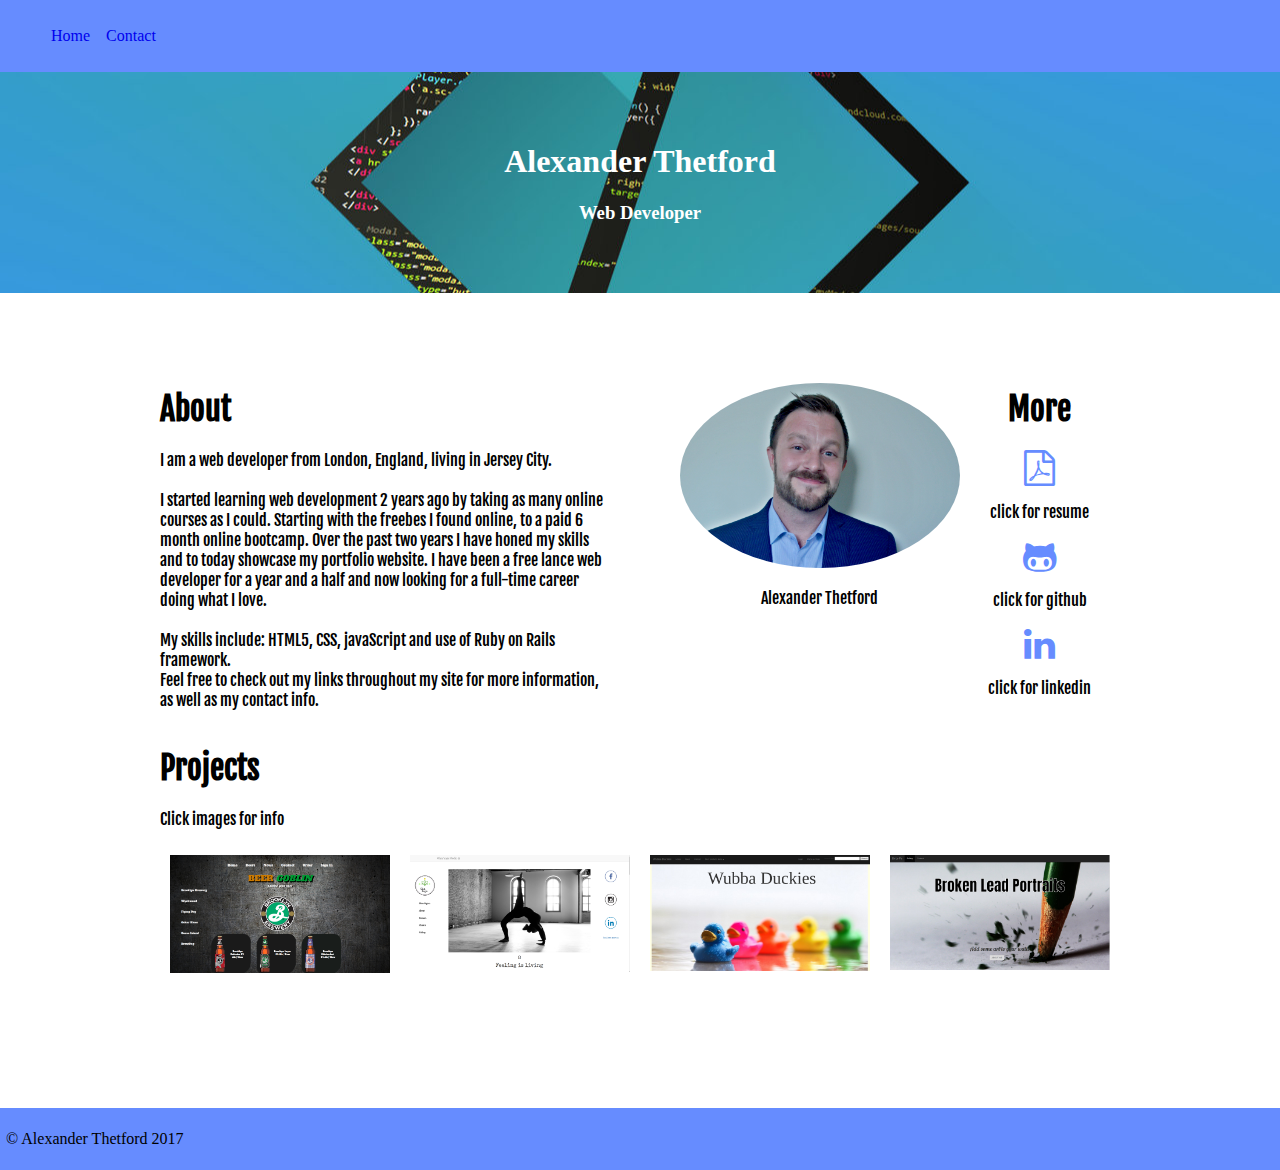
==== Portfolio/index.html @ 4588f053 "first commit" ====
<!DOCTYPE html>
<html lang="en">
	<header>
		<meta charset="utf-8">
		<meta http-equiv="X-UA-compatible" content="IE=edge">
		<meta name="viewport" content="width=device-width, initial-scale=1">
		<title>Alexander Thetford</title>
		<link rel="stylesheet" href="https://cdnjs.cloudflare.com/ajax/libs/font-awesome/4.7.0/css/font-awesome.min.css">
		<link href="https://fonts.googleapis.com/css?family=Fjalla+One" rel="stylesheet">
		<link rel="stylesheet" type="text/css" href="css/styles.css">
	</header>
	<body>

		<nav>
			<ul>
				<li><a href="index.html">Home</a></li>
				<li><a href="contact.html">Contact</a></li>
			</ul>
		</nav>

		<div class="row">
			<div class="col-12" id="header">
				<h1>Alexander Thetford</h1>
				<h3>Web Developer</h3>
			</div>
		</div>

		<div class="page-body">
			<div class="row" id="about-body">
				<div class="col-6" id="about-head">
					<h1>About</h1>
					<p>I am a web developer from London, England, living in Jersey City. <br> 
					<br>
						I started learning web development 2 years ago by taking as many online courses as I could. Starting with the freebes I found online, to a paid 6 month online bootcamp. Over the past two years I have honed my skills and to today showcase my portfolio website. I have been a free lance web developer for a year and a half and now looking for a full-time career doing what I love. <br>
						<br>
						My skills include: HTML5, CSS, javaScript and use of Ruby on Rails framework. <br>
						Feel free to check out my links throughout my site for more information, as well as my contact info.</p>
				</div>
				<div class="col-4" id="about-image">
					<img src="css/images/headshot3.jpg">
					<p>Alexander Thetford</p>
				</div>
				<div class="col-2" id="more-links">
					<h1>More</h1>
					<a href="#"><i class="fa fa-file-pdf-o"></i></a>
					<p>click for resume</p>
					<a href="https://github.com/brokenleadportraits"><i class="fa fa-github-alt"></i></a>
					<p>click for github</p>
					<a href="https://www.linkedin.com/in/alex-thetford"><i class="fa fa-linkedin"></i></a>
					<p>click for linkedin</p>
				</div>
			</div>

			<div class="row" id="project-body">
				<div class="projects-header">
					<h1>Projects</h1>
					<p>Click images for info</p>
				</div>
				<div class="col-3" id="project-images">
					<a href="beergoblin.html"><img src="css/images/beerScreenShot.png"></a>
					<h2 class="show-text">Beer Goblin</h2>
				</div>
				<div class="col-3" id="project-images">
					<a href="yoga.html"><img src="css/images/ohmScreenShot.png"></a>
					<h2 class="show-text">Ohm Yoga Studio</h2>
				</div>
				<div class="col-3" id="project-images">
					<a href="wubba.html"><img src="css/images/wubba2.png"></a>
					<h2 class="show-text">Wubba Duckies</h2>
				</div>
				<div class="col-3" id="project-images">
					<a href="https://brokenleadportraits.herokuapp.com"><img src="css/images/blp.png"></a>
					<h2 class="show-text">Broken Lead Portraits</h2>
				</div>
			</div>
		</div>

		<footer>
			<p>&copy; Alexander Thetford 2017</p>
		</footer>

		<script type="text/javascript" href="js/script.js"></script>
	</body>
</html>
---- Portfolio/css/styles.css ----
body {
	width: 100%;
	margin: 0;
	padding: 0;
}


* {
  box-sizing: border-box;
  -moz-box-sizing: border-box;
  -ms-box-sizing: border-box;
  box-sizing: border-box;
}

.row::after {
    content: "";
    clear: both;
    display: table;
}



/* For mobile phones: */
[class*="col-"] {
	float: left;
  width: 100%;
}
@media only screen and (min-width: 600px) {
    /* For tablets: */
    .col-m-1 {width: 8.33%;}
    .col-m-2 {width: 16.66%;}
    .col-m-3 {width: 25%;}
    .col-m-4 {width: 33.33%;}
    .col-m-5 {width: 41.66%;}
    .col-m-6 {width: 50%;}
    .col-m-7 {width: 58.33%;}
    .col-m-8 {width: 66.66%;}
    .col-m-9 {width: 75%;}
    .col-m-10 {width: 83.33%;}
    .col-m-11 {width: 91.66%;}
    .col-m-12 {width: 100%;}
}
@media only screen and (min-width: 1130px) {
    /* For desktop: */
    .col-1 {width: 8.33%;}
    .col-2 {width: 16.66%;}
    .col-3 {width: 25%;}
    .col-4 {width: 33.33%;}
    .col-5 {width: 41.66%;}
    .col-6 {width: 50%;}
    .col-7 {width: 58.33%;}
    .col-8 {width: 66.66%;}
    .col-9 {width: 75%;}
    .col-10 {width: 83.33%;}
    .col-11 {width: 91.66%;}
    .col-12 {width: 100%;}
}


nav {
	background-color: #668cff;
	padding: 5px;
}

nav a {
	text-decoration: none;
}

nav li {
	list-style: none;
	display: inline-block;
	margin: 2px;
	padding: 4px;

}


.page-body {
	font-family: 'Fjalla One', sans-serif;
	margin: 75px 160px;
}
@media only screen and (max-width: 667px) {
	.page-body {
		margin: 30px;
	}
}

.site-buttons {
	padding: 10px;
	margin: 20px 0px;
}

footer {
	display: block;
	background-color: #668cff;
	padding: 6px;
}


/*****************INDEX PAGE STYLES*****************/

	/****TOP HEADER STYLES****/

#header{
	background-image: url("images/index-background.jpg");
	background-repeat: no-repeat;
	background-position: center;
	height: auto;
	padding: 50px;
}

#header h1 {
	text-align: center;
	color: white;
}
#header h3 {
	text-align: center;
	color: white;
}


/****ABOUT SECTION STYLES****/

#about-body {
}

#about-head {
	padding-right: 30px;
}
@media only screen and (width: 375px) {
	#about-head {
		padding: 0px;
	}
}

#about-image {
	padding-left: 40px;
	text-align: center;
}
@media only screen and (width: 375px) {
	#about-image {
		padding: 0px;
	}
}

#about-image img {
	margin-top: 15px;
	width: 100%;
	height: auto;
	border-radius: 50%;
}

#more-links  {
	text-align: center;
}

.fa {
	font-size:36px;
	color: #668cff;
}
.fa:hover {
	color: black;
}


/****PROJECT SECTION STYLES****/

#project-body {
}

#project-images img{
	padding: 10px;
	width: 100%;
  height: auto;
}

#project-images img:hover {
	opacity: .5;
	transition: .3s ease-in-out;
	-webkit-transition: .3s ease-in-out;
}

#project-images:hover .show-text {
	visibility: visible;
}

.show-text {
	visibility: hidden;
	text-align: center;
	margin: 8px;
}
@media only screen and (max-width: 667px) {
	.show-text {
		visibility: visible;
	}
}




/****************ALL PROJECT PAGE STYLES****************/





#logo-image img  {
	margin: 0 auto;
}


#main-page-img img {
	width: 100%;
	height: auto;
	border-style: solid;
	border-color: black;
	border-width: 20px;
}


#main-side-info p {
	margin: 30px;
}
@media only screen and (max-width: 667px){
	#main-side-info p {
		margin: 20px 0px;
	}
}


#beergoblin-header {
	background-image: url("images/beerlogo10.jpg");
	background-repeat: no-repeat;
	background-position: center;
	background-size: cover;
	width: 100%;
	height: auto;
	padding: 50px;
}
#beergoblin-header h1 {
	text-align: center;
	color: black;
} 


#yoga-header {
	background-image: url("images/gallery2.jpg");
	background-repeat: no-repeat;
	background-position: center;
	background-size: cover;
	width: 100%;
	height: auto;
	padding: 50px;
}
#yoga-header h1 {
	text-align: center;
	color: black;
}


#wubbaduckies-header {
	background-image: url("images/rubber3.jpg");
	background-repeat: no-repeat;
	background-position: center;
	background-size: cover;
	width: 100%;
	height: auto;
	padding: 50px;
}
#wubbaduckies-header h1 {
	text-align: center;
	color: black;
}


#contact-header {
	background-image: url("images/portfolio-image.jpg");
	background-repeat: no-repeat;
	background-position: center;
	background-size: cover;
	width: 100%;
	height: auto;
	padding: 50px;
}
#contact-header h1 {
	text-align: center;
	color: black;
}
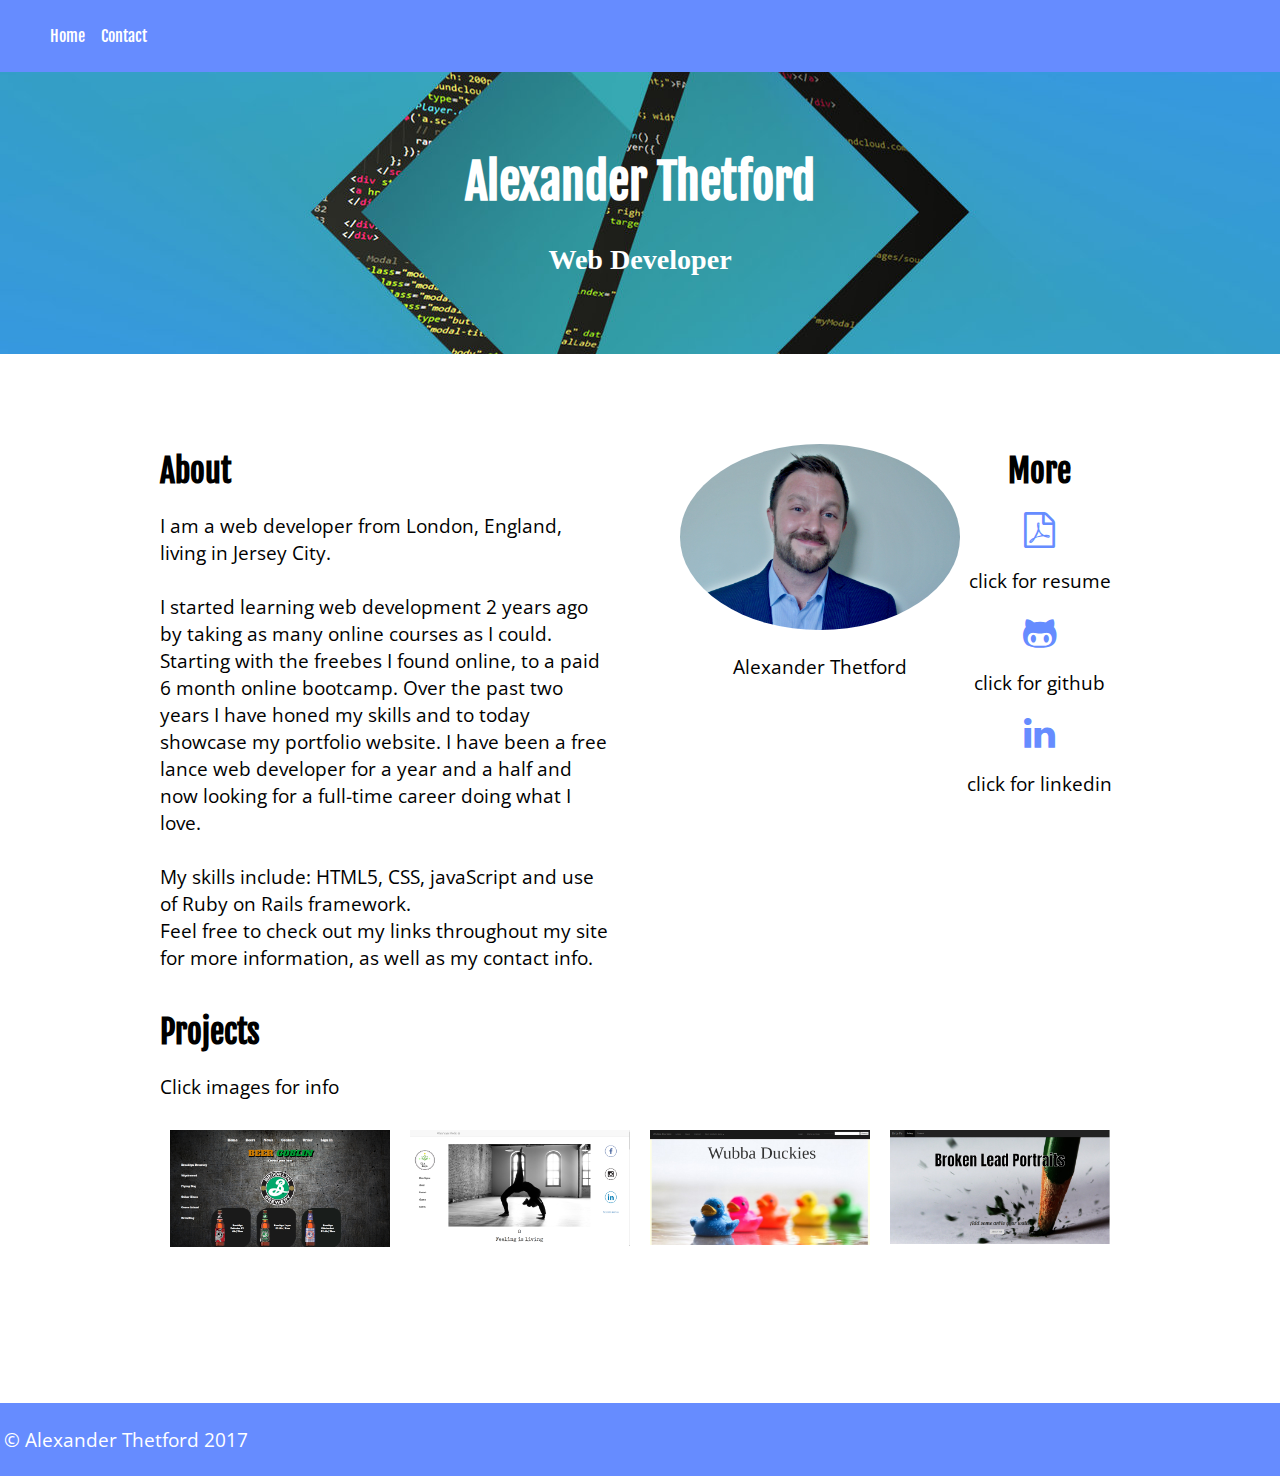
==== commit 8754f78d: "styled pages and tided up code" ====
--- a/Portfolio/index.html
+++ b/Portfolio/index.html
@@ -6,7 +6,7 @@
 		<meta name="viewport" content="width=device-width, initial-scale=1">
 		<title>Alexander Thetford</title>
 		<link rel="stylesheet" href="https://cdnjs.cloudflare.com/ajax/libs/font-awesome/4.7.0/css/font-awesome.min.css">
-		<link href="https://fonts.googleapis.com/css?family=Fjalla+One" rel="stylesheet">
+		<link href="https://fonts.googleapis.com/css?family=Bungee|Fjalla+One|Open+Sans+Condensed:300" rel="stylesheet">
 		<link rel="stylesheet" type="text/css" href="css/styles.css">
 	</header>
 	<body>
@@ -15,6 +15,7 @@
 			<ul>
 				<li><a href="index.html">Home</a></li>
 				<li><a href="contact.html">Contact</a></li>
+				<li class="nav-name"><a href="#project-body">| Projects</a></li>
 			</ul>
 		</nav>
 
@@ -69,7 +70,7 @@
 					<h2 class="show-text">Wubba Duckies</h2>
 				</div>
 				<div class="col-3" id="project-images">
-					<a href="https://brokenleadportraits.herokuapp.com"><img src="css/images/blp.png"></a>
+					<a href="blp.html"><img src="css/images/blp.png"></a>
 					<h2 class="show-text">Broken Lead Portraits</h2>
 				</div>
 			</div>
@@ -79,6 +80,5 @@
 			<p>&copy; Alexander Thetford 2017</p>
 		</footer>
 
-		<script type="text/javascript" href="js/script.js"></script>
 	</body>
 </html>--- a/Portfolio/css/styles.css
+++ b/Portfolio/css/styles.css
@@ -2,6 +2,15 @@
 	width: 100%;
 	margin: 0;
 	padding: 0;
+}
+
+p {
+	font-family: 'Open Sans Condensed', sans-serif;
+	font-size: 1.2em;
+}
+
+h1 {
+	font-family: 'Fjalla One', sans-serif;
 }
 
 
@@ -56,14 +65,19 @@
     .col-12 {width: 100%;}
 }
 
-
+/******************NAV STYLES****************/
 nav {
+	position: fixed;
+	width: 100%;
+	top: 0px;
 	background-color: #668cff;
-	padding: 5px;
+	padding: 4px;
 }
 
 nav a {
 	text-decoration: none;
+	color: white;
+	font-family: 'Fjalla One', sans-serif;
 }
 
 nav li {
@@ -71,12 +85,26 @@
 	display: inline-block;
 	margin: 2px;
 	padding: 4px;
-
-}
-
-
+}
+@media only screen and (max-width: 667px) {
+	nav ul {
+		padding: 8px;
+		margin: 8px;
+	}
+}
+
+.nav-name {
+	visibility: hidden;
+	float: right;
+}
+@media only screen and (max-width: 667px) {
+	.nav-name {
+		visibility: visible;
+	}
+}
+
+/********************ALL PAGE BODY STYLES*****************/
 .page-body {
-	font-family: 'Fjalla One', sans-serif;
 	margin: 75px 160px;
 }
 @media only screen and (max-width: 667px) {
@@ -86,43 +114,158 @@
 }
 
 .site-buttons {
-	padding: 10px;
-	margin: 20px 0px;
+	background-color: #668cff;
+	width:127px;
+  height:38px;
+  margin: 20px 0px 20px;
+  cursor:pointer;
+}
+.site-buttons:hover {
+	background-color: green;
+}
+
+.site-buttons a{
+	text-decoration: none;
+	font-family: 'Fjalla One', sans-serif;
+	color: white;
 }
 
 footer {
 	display: block;
 	background-color: #668cff;
-	padding: 6px;
-}
-
-
-/*****************INDEX PAGE STYLES*****************/
-
-	/****TOP HEADER STYLES****/
+	padding: 4px;
+	color: white;
+}
+
+
+
+/****TOP HEADER STYLES****/
 
 #header{
 	background-image: url("images/index-background.jpg");
 	background-repeat: no-repeat;
 	background-position: center;
-	height: auto;
-	padding: 50px;
-}
-
-#header h1 {
-	text-align: center;
-	color: white;
-}
-#header h3 {
-	text-align: center;
-	color: white;
-}
-
+	width: 100%;
+	height: auto;
+	padding: 50px;
+	margin-top: 70px;
+	text-align: center;
+	font-size: 1.5em;
+	color: white;
+}
+@media only screen and (max-width: 667px) {
+	#header {
+		font-size: 1em;
+	}
+}
+
+
+#beergoblin-header {
+	background-image: url("images/beerlogo10.jpg");
+	background-repeat: no-repeat;
+	background-position: center;
+	background-size: cover;
+	width: 100%;
+	height: auto;
+	padding: 50px;
+	margin-top: 70px;
+	text-align: center;
+	font-size: 1.5em;
+	color: white;
+	text-shadow: 4px 6px 0 black;
+}
+@media only screen and (max-width: 667px) {
+	#beergoblin-header {
+		font-size: 1.5em;
+	}
+}
+
+
+#yoga-header {
+	background-image: url("images/gallery2.jpg");
+	background-repeat: no-repeat;
+	background-position: center;
+	background-size: cover;
+	width: 100%;
+	height: auto;
+	padding: 50px;
+	margin-top: 70px;
+	text-align: center;
+	font-size: 1.5em;
+	color: white;
+	text-shadow: 4px 6px 0 black;
+}
+@media only screen and (max-width: 667px) {
+	#yoga-header {
+		font-size: 1.5em;
+	}
+}
+
+
+#wubbaduckies-header {
+	background-image: url("images/rubber3.jpg");
+	background-repeat: no-repeat;
+	background-position: center;
+	background-size: cover;
+	width: 100%;
+	height: auto;
+	padding: 50px;
+	margin-top: 70px;
+	text-align: center;
+	font-size: 1.5em;
+	color: white;
+	text-shadow: 4px 6px 0 black;
+}
+@media only screen and (max-width: 667px) {
+	#wubbaduckies-header {
+		font-size: 1.5em;
+	}
+}
+
+
+#contact-header {
+	background-image: url("images/nyc2.jpg");
+	background-repeat: no-repeat;
+	background-position: center;
+	background-size: cover;
+	width: 100%;
+	height: auto;
+	padding: 50px;
+	margin-top: 70px;
+	text-align: center;
+	font-size: 1.5em;
+	color: white;
+	text-shadow: 4px 6px 0 black;
+}
+@media only screen and (max-width: 667px) {
+	#contact-header {
+		font-size: 1.5em;
+	}
+}
+
+#blp-header {
+	background-image: url("images/pencils1.jpg");
+	background-repeat: no-repeat;
+	background-position: center;
+	background-size: cover;
+	width: 100%;
+	height: auto;
+	padding: 50px;
+	margin-top: 70px;
+	text-align: center;
+	font-size: 1.5em;
+	color: white;
+	text-shadow: 4px 6px 0 black;
+}
+@media only screen and (max-width: 667px) {
+	#blp-header {
+		font-size: 1.5em;
+	}
+}
 
 /****ABOUT SECTION STYLES****/
 
-#about-body {
-}
+
 
 #about-head {
 	padding-right: 30px;
@@ -165,8 +308,6 @@
 
 /****PROJECT SECTION STYLES****/
 
-#project-body {
-}
 
 #project-images img{
 	padding: 10px;
@@ -200,10 +341,6 @@
 
 /****************ALL PROJECT PAGE STYLES****************/
 
-
-
-
-
 #logo-image img  {
 	margin: 0 auto;
 }
@@ -219,7 +356,7 @@
 
 
 #main-side-info p {
-	margin: 30px;
+	margin: 0px 30px;
 }
 @media only screen and (max-width: 667px){
 	#main-side-info p {
@@ -228,61 +365,55 @@
 }
 
 
-#beergoblin-header {
-	background-image: url("images/beerlogo10.jpg");
-	background-repeat: no-repeat;
-	background-position: center;
-	background-size: cover;
-	width: 100%;
-	height: auto;
-	padding: 50px;
-}
-#beergoblin-header h1 {
-	text-align: center;
-	color: black;
-} 
-
-
-#yoga-header {
-	background-image: url("images/gallery2.jpg");
-	background-repeat: no-repeat;
-	background-position: center;
-	background-size: cover;
-	width: 100%;
-	height: auto;
-	padding: 50px;
-}
-#yoga-header h1 {
-	text-align: center;
-	color: black;
-}
-
-
-#wubbaduckies-header {
-	background-image: url("images/rubber3.jpg");
-	background-repeat: no-repeat;
-	background-position: center;
-	background-size: cover;
-	width: 100%;
-	height: auto;
-	padding: 50px;
-}
-#wubbaduckies-header h1 {
-	text-align: center;
-	color: black;
-}
-
-
-#contact-header {
-	background-image: url("images/portfolio-image.jpg");
-	background-repeat: no-repeat;
-	background-position: center;
-	background-size: cover;
-	width: 100%;
-	height: auto;
-	padding: 50px;
-}
-#contact-header h1 {
-	text-align: center;
-	color: black;
-}+
+/******************CONTACT PAGE STYLES*********************/
+
+#contact-map {
+	padding-left: 60px;
+}
+@media only screen and (max-width: 1130px) {
+	#contact-map {
+		padding-left: 2px;
+	}
+}
+
+#contact-map iframe {
+	width: 100%;
+	height: auto;
+  border-radius: 20%; 
+}
+
+#contact-details {
+	padding-left: 60px;
+}
+@media only screen and (max-width: 1130px) {
+	#contact-details {
+		padding-left: 2px;
+	}
+}
+
+/****FORM****/
+label {
+    display:block;
+    margin-top:20px;
+}
+
+input, textarea {
+	width: 100%;
+	height: auto;
+	background:#efefef;
+	border:1px solid #dedede;
+	padding:10px;
+	margin-top:3px;
+}
+
+#submit {
+    width:127px;
+    height:38px;
+    margin-top:20px;
+    cursor:pointer;
+}
+
+	#submit:hover {
+	    background-color: green;
+	}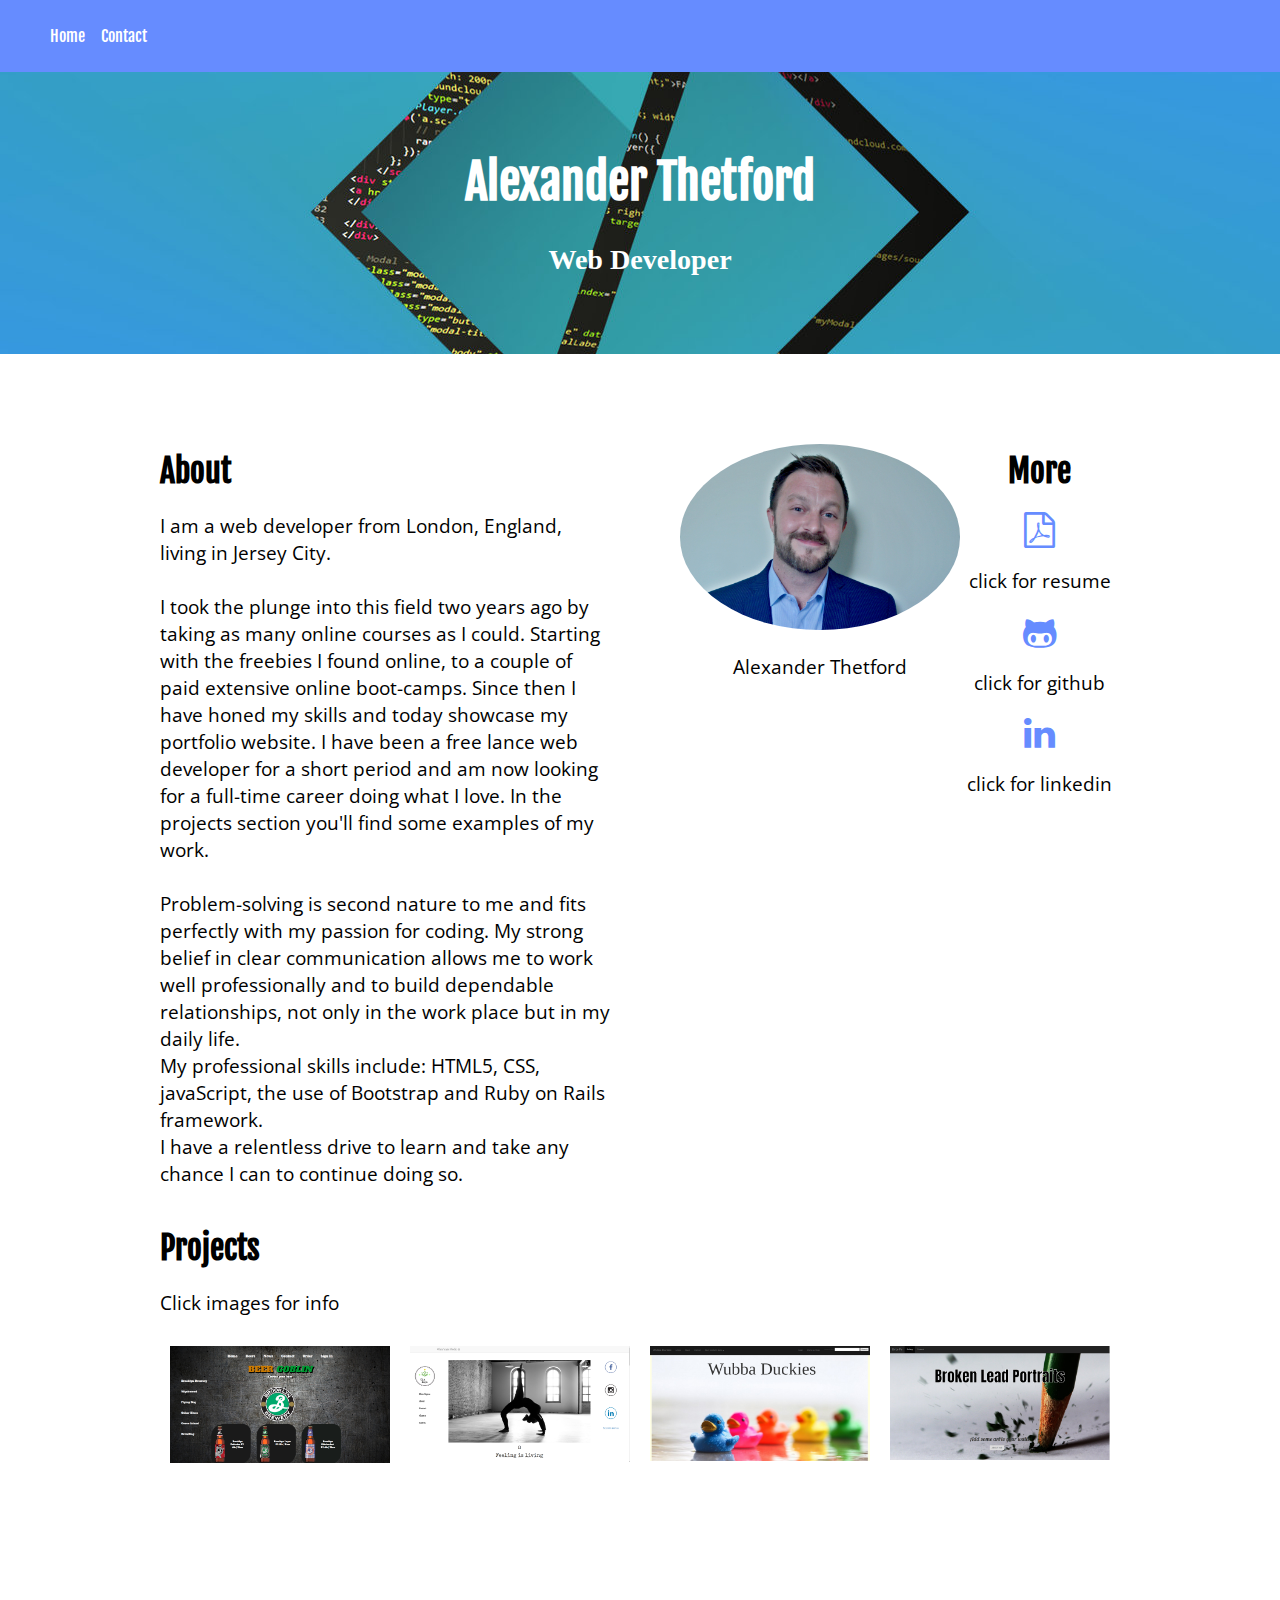
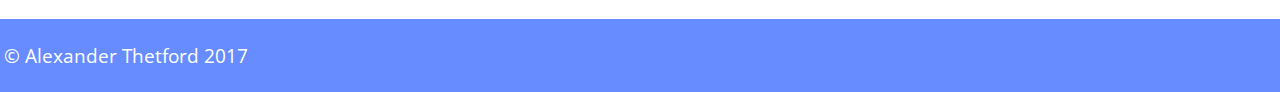
==== commit d68f6525: "Added final steps to project" ====
--- a/Portfolio/index.html
+++ b/Portfolio/index.html
@@ -32,10 +32,14 @@
 					<h1>About</h1>
 					<p>I am a web developer from London, England, living in Jersey City. <br> 
 					<br>
-						I started learning web development 2 years ago by taking as many online courses as I could. Starting with the freebes I found online, to a paid 6 month online bootcamp. Over the past two years I have honed my skills and to today showcase my portfolio website. I have been a free lance web developer for a year and a half and now looking for a full-time career doing what I love. <br>
+						I took the plunge into this field two years ago by taking as many online courses as I could. Starting with the freebies I found online, to a couple of paid extensive online boot-camps. Since then I have honed my skills and today showcase my portfolio website. I have been a free lance web developer for a short period and am now looking for a full-time career doing what I love. In the projects section you'll find some examples of my work.
 						<br>
-						My skills include: HTML5, CSS, javaScript and use of Ruby on Rails framework. <br>
-						Feel free to check out my links throughout my site for more information, as well as my contact info.</p>
+						<br>
+						Problem-solving is second nature to me and fits perfectly with my passion for coding. My strong belief in clear communication allows me to work well professionally and to build dependable relationships, not only in the work place but in my daily life.
+						<br>
+						My professional skills include: HTML5, CSS, javaScript, the use of Bootstrap and Ruby on Rails framework.
+						<br> I have a relentless drive to learn and take any chance I can to continue doing so.
+						</p>
 				</div>
 				<div class="col-4" id="about-image">
 					<img src="css/images/headshot3.jpg">
@@ -43,7 +47,7 @@
 				</div>
 				<div class="col-2" id="more-links">
 					<h1>More</h1>
-					<a href="#"><i class="fa fa-file-pdf-o"></i></a>
+					<a href="css/images/resume.pdf"><i class="fa fa-file-pdf-o"></i></a>
 					<p>click for resume</p>
 					<a href="https://github.com/brokenleadportraits"><i class="fa fa-github-alt"></i></a>
 					<p>click for github</p>
--- a/Portfolio/css/styles.css
+++ b/Portfolio/css/styles.css
@@ -2,6 +2,50 @@
 	width: 100%;
 	margin: 0;
 	padding: 0;
+}
+
+nav {
+	position: fixed;
+	width: 100%;
+	top: 0px;
+	background-color: #668cff;
+	padding: 4px;
+}
+
+nav a {
+	text-decoration: none;
+	color: white;
+	font-family: 'Fjalla One', sans-serif;
+}
+
+nav li {
+	list-style: none;
+	display: inline-block;
+	margin: 2px;
+	padding: 4px;
+}
+@media only screen and (max-width: 667px) {
+	nav ul {
+		padding: 8px;
+		margin: 8px;
+	}
+}
+
+.nav-name {
+	visibility: hidden;
+	float: right;
+}
+@media only screen and (max-width: 667px) {
+	.nav-name {
+		visibility: visible;
+	}
+}
+
+footer {
+	display: block;
+	background-color: #668cff;
+	padding: 4px;
+	color: white;
 }
 
 p {
@@ -22,12 +66,10 @@
 }
 
 .row::after {
-    content: "";
-    clear: both;
-    display: table;
-}
-
-
+  content: "";
+  clear: both;
+  display: table;
+}
 
 /* For mobile phones: */
 [class*="col-"] {
@@ -65,45 +107,8 @@
     .col-12 {width: 100%;}
 }
 
-/******************NAV STYLES****************/
-nav {
-	position: fixed;
-	width: 100%;
-	top: 0px;
-	background-color: #668cff;
-	padding: 4px;
-}
-
-nav a {
-	text-decoration: none;
-	color: white;
-	font-family: 'Fjalla One', sans-serif;
-}
-
-nav li {
-	list-style: none;
-	display: inline-block;
-	margin: 2px;
-	padding: 4px;
-}
-@media only screen and (max-width: 667px) {
-	nav ul {
-		padding: 8px;
-		margin: 8px;
-	}
-}
-
-.nav-name {
-	visibility: hidden;
-	float: right;
-}
-@media only screen and (max-width: 667px) {
-	.nav-name {
-		visibility: visible;
-	}
-}
-
-/********************ALL PAGE BODY STYLES*****************/
+
+/********************PAGE BODY STYLES*****************/
 .page-body {
 	margin: 75px 160px;
 }
@@ -113,6 +118,204 @@
 	}
 }
 
+
+/****TOP HEADER STYLES****/
+
+#header{
+	background-image: url("images/index-background.jpg");
+	background-repeat: no-repeat;
+	background-position: center;
+	width: 100%;
+	height: auto;
+	padding: 50px;
+	margin-top: 70px;
+	text-align: center;
+	font-size: 1.5em;
+	color: white;
+}
+@media only screen and (max-width: 667px) {
+	#header {
+		font-size: 1em;
+	}
+}
+
+
+#beergoblin-header {
+	background-image: url("images/beerlogo10.jpg");
+	background-repeat: no-repeat;
+	background-position: center;
+	background-size: cover;
+	width: 100%;
+	height: auto;
+	padding: 50px;
+	margin-top: 70px;
+	text-align: center;
+	font-size: 1.5em;
+	color: white;
+	text-shadow: 4px 6px 0 black;
+}
+@media only screen and (max-width: 667px) {
+	#beergoblin-header {
+		font-size: 1.5em;
+	}
+}
+
+
+#yoga-header {
+	background-image: url("images/gallery2.jpg");
+	background-repeat: no-repeat;
+	background-position: center;
+	background-size: cover;
+	width: 100%;
+	height: auto;
+	padding: 50px;
+	margin-top: 70px;
+	text-align: center;
+	font-size: 1.5em;
+	color: white;
+	text-shadow: 4px 6px 0 black;
+}
+@media only screen and (max-width: 667px) {
+	#yoga-header {
+		font-size: 1.5em;
+	}
+}
+
+
+#wubbaduckies-header {
+	background-image: url("images/rubber3.jpg");
+	background-repeat: no-repeat;
+	background-position: center;
+	background-size: cover;
+	width: 100%;
+	height: auto;
+	padding: 50px;
+	margin-top: 70px;
+	text-align: center;
+	font-size: 1.5em;
+	color: white;
+	text-shadow: 4px 6px 0 black;
+}
+@media only screen and (max-width: 667px) {
+	#wubbaduckies-header {
+		font-size: 1.5em;
+	}
+}
+
+
+#contact-header {
+	background-image: url("images/nyc2.jpg");
+	background-repeat: no-repeat;
+	background-position: center;
+	background-size: cover;
+	width: 100%;
+	height: auto;
+	padding: 50px;
+	margin-top: 70px;
+	text-align: center;
+	font-size: 1.5em;
+	color: white;
+	text-shadow: 4px 6px 0 black;
+}
+@media only screen and (max-width: 667px) {
+	#contact-header {
+		font-size: 1.5em;
+	}
+}
+
+
+#blp-header {
+	background-image: url("images/pencils1.jpg");
+	background-repeat: no-repeat;
+	background-position: center;
+	background-size: cover;
+	width: 100%;
+	height: auto;
+	padding: 50px;
+	margin-top: 70px;
+	text-align: center;
+	font-size: 1.5em;
+	color: white;
+	text-shadow: 4px 6px 0 black;
+}
+@media only screen and (max-width: 667px) {
+	#blp-header {
+		font-size: 1.5em;
+	}
+}
+
+
+
+/****ABOUT SECTION STYLES****/
+#about-head {
+	padding-right: 30px;
+}
+@media only screen and (width: 375px) {
+	#about-head {
+		padding: 0px;
+	}
+}
+
+#about-image {
+	padding-left: 40px;
+	text-align: center;
+}
+@media only screen and (width: 375px) {
+	#about-image {
+		padding: 0px;
+	}
+}
+
+#about-image img {
+	margin-top: 15px;
+	width: 100%;
+	height: auto;
+	border-radius: 50%;
+}
+
+#more-links  {
+	text-align: center;
+}
+
+.fa {
+	font-size:36px;
+	color: #668cff;
+}
+.fa:hover {
+	color: black;
+}
+
+
+/****INDEX PROJECT SECTION STYLES****/
+#project-images img{
+	padding: 10px;
+	width: 100%;
+  height: auto;
+}
+
+#project-images img:hover {
+	opacity: .5;
+	transition: .3s ease-in-out;
+	-webkit-transition: .3s ease-in-out;
+}
+
+#project-images:hover .show-text {
+	visibility: visible;
+}
+
+.show-text {
+	visibility: hidden;
+	text-align: center;
+	margin: 8px;
+}
+@media only screen and (max-width: 667px) {
+	.show-text {
+		visibility: visible;
+	}
+}
+
+
+/****************ALL PROJECT PAGE STYLES****************/
 .site-buttons {
 	background-color: #668cff;
 	width:127px;
@@ -130,221 +333,9 @@
 	color: white;
 }
 
-footer {
-	display: block;
-	background-color: #668cff;
-	padding: 4px;
-	color: white;
-}
-
-
-
-/****TOP HEADER STYLES****/
-
-#header{
-	background-image: url("images/index-background.jpg");
-	background-repeat: no-repeat;
-	background-position: center;
-	width: 100%;
-	height: auto;
-	padding: 50px;
-	margin-top: 70px;
-	text-align: center;
-	font-size: 1.5em;
-	color: white;
-}
-@media only screen and (max-width: 667px) {
-	#header {
-		font-size: 1em;
-	}
-}
-
-
-#beergoblin-header {
-	background-image: url("images/beerlogo10.jpg");
-	background-repeat: no-repeat;
-	background-position: center;
-	background-size: cover;
-	width: 100%;
-	height: auto;
-	padding: 50px;
-	margin-top: 70px;
-	text-align: center;
-	font-size: 1.5em;
-	color: white;
-	text-shadow: 4px 6px 0 black;
-}
-@media only screen and (max-width: 667px) {
-	#beergoblin-header {
-		font-size: 1.5em;
-	}
-}
-
-
-#yoga-header {
-	background-image: url("images/gallery2.jpg");
-	background-repeat: no-repeat;
-	background-position: center;
-	background-size: cover;
-	width: 100%;
-	height: auto;
-	padding: 50px;
-	margin-top: 70px;
-	text-align: center;
-	font-size: 1.5em;
-	color: white;
-	text-shadow: 4px 6px 0 black;
-}
-@media only screen and (max-width: 667px) {
-	#yoga-header {
-		font-size: 1.5em;
-	}
-}
-
-
-#wubbaduckies-header {
-	background-image: url("images/rubber3.jpg");
-	background-repeat: no-repeat;
-	background-position: center;
-	background-size: cover;
-	width: 100%;
-	height: auto;
-	padding: 50px;
-	margin-top: 70px;
-	text-align: center;
-	font-size: 1.5em;
-	color: white;
-	text-shadow: 4px 6px 0 black;
-}
-@media only screen and (max-width: 667px) {
-	#wubbaduckies-header {
-		font-size: 1.5em;
-	}
-}
-
-
-#contact-header {
-	background-image: url("images/nyc2.jpg");
-	background-repeat: no-repeat;
-	background-position: center;
-	background-size: cover;
-	width: 100%;
-	height: auto;
-	padding: 50px;
-	margin-top: 70px;
-	text-align: center;
-	font-size: 1.5em;
-	color: white;
-	text-shadow: 4px 6px 0 black;
-}
-@media only screen and (max-width: 667px) {
-	#contact-header {
-		font-size: 1.5em;
-	}
-}
-
-#blp-header {
-	background-image: url("images/pencils1.jpg");
-	background-repeat: no-repeat;
-	background-position: center;
-	background-size: cover;
-	width: 100%;
-	height: auto;
-	padding: 50px;
-	margin-top: 70px;
-	text-align: center;
-	font-size: 1.5em;
-	color: white;
-	text-shadow: 4px 6px 0 black;
-}
-@media only screen and (max-width: 667px) {
-	#blp-header {
-		font-size: 1.5em;
-	}
-}
-
-/****ABOUT SECTION STYLES****/
-
-
-
-#about-head {
-	padding-right: 30px;
-}
-@media only screen and (width: 375px) {
-	#about-head {
-		padding: 0px;
-	}
-}
-
-#about-image {
-	padding-left: 40px;
-	text-align: center;
-}
-@media only screen and (width: 375px) {
-	#about-image {
-		padding: 0px;
-	}
-}
-
-#about-image img {
-	margin-top: 15px;
-	width: 100%;
-	height: auto;
-	border-radius: 50%;
-}
-
-#more-links  {
-	text-align: center;
-}
-
-.fa {
-	font-size:36px;
-	color: #668cff;
-}
-.fa:hover {
-	color: black;
-}
-
-
-/****PROJECT SECTION STYLES****/
-
-
-#project-images img{
-	padding: 10px;
-	width: 100%;
-  height: auto;
-}
-
-#project-images img:hover {
-	opacity: .5;
-	transition: .3s ease-in-out;
-	-webkit-transition: .3s ease-in-out;
-}
-
-#project-images:hover .show-text {
-	visibility: visible;
-}
-
-.show-text {
-	visibility: hidden;
-	text-align: center;
-	margin: 8px;
-}
-@media only screen and (max-width: 667px) {
-	.show-text {
-		visibility: visible;
-	}
-}
-
-
-
-
-/****************ALL PROJECT PAGE STYLES****************/
-
 #logo-image img  {
 	margin: 0 auto;
 }
-
 
 #main-page-img img {
 	width: 100%;
@@ -354,7 +345,6 @@
 	border-width: 20px;
 }
 
-
 #main-side-info p {
 	margin: 0px 30px;
 }
@@ -365,9 +355,7 @@
 }
 
 
-
 /******************CONTACT PAGE STYLES*********************/
-
 #contact-map {
 	padding-left: 60px;
 }
@@ -394,8 +382,8 @@
 
 /****FORM****/
 label {
-    display:block;
-    margin-top:20px;
+  display:block;
+  margin-top:20px;
 }
 
 input, textarea {
@@ -408,12 +396,12 @@
 }
 
 #submit {
-    width:127px;
-    height:38px;
-    margin-top:20px;
-    cursor:pointer;
-}
-
-	#submit:hover {
-	    background-color: green;
-	}+  width:127px;
+  height:38px;
+  margin-top:20px;
+  cursor:pointer;
+}
+
+#submit:hover {
+  background-color: green;
+}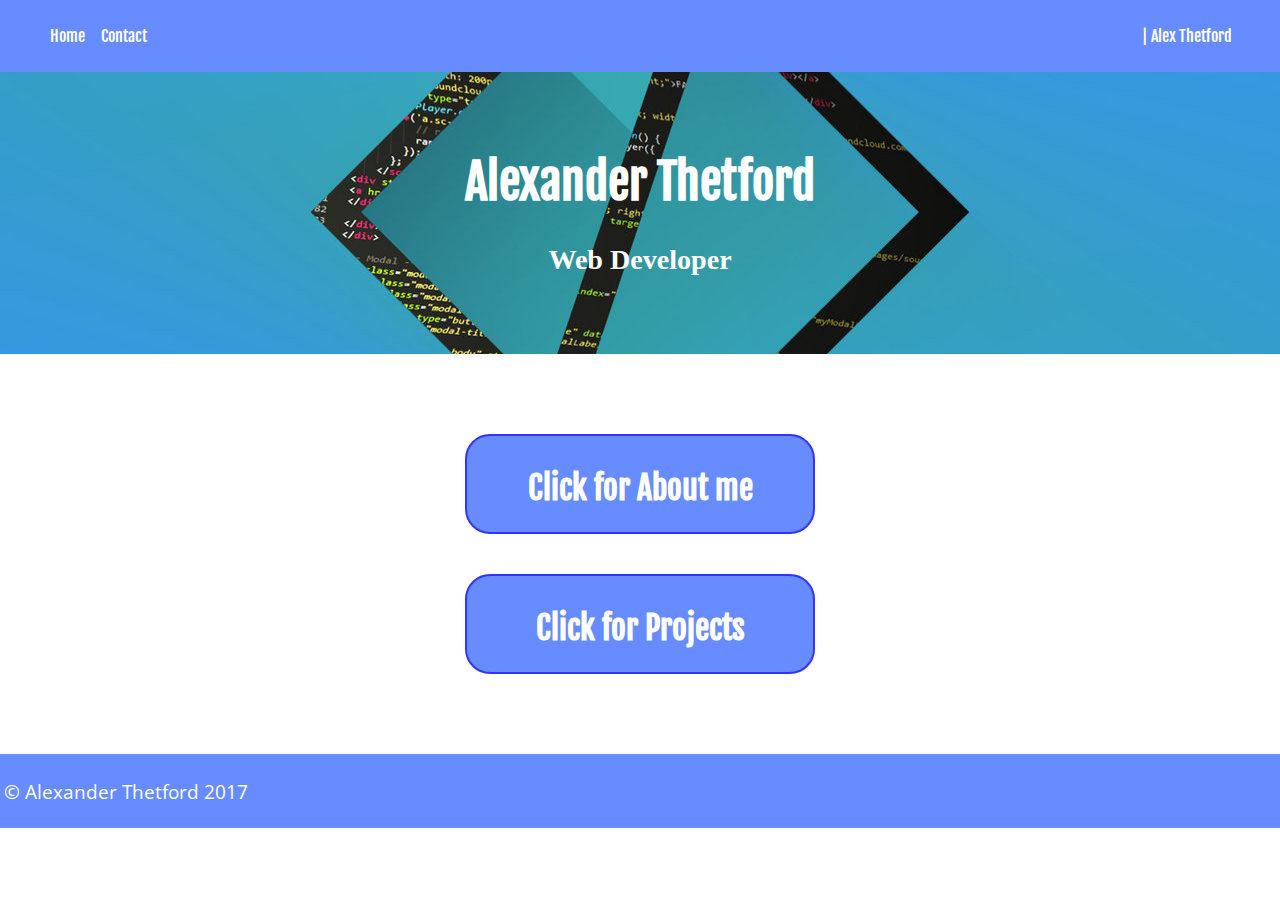
==== commit 872a1caa: "Added redesign" ====
--- a/Portfolio/index.html
+++ b/Portfolio/index.html
@@ -6,6 +6,8 @@
 		<meta name="viewport" content="width=device-width, initial-scale=1">
 		<title>Alexander Thetford</title>
 		<link rel="stylesheet" href="https://cdnjs.cloudflare.com/ajax/libs/font-awesome/4.7.0/css/font-awesome.min.css">
+		<script type="text/javascript" src="js/jquery-3.2.1.min.js"></script>
+		<script type="text/javascript" src="js/script.js"></script>
 		<link href="https://fonts.googleapis.com/css?family=Bungee|Fjalla+One|Open+Sans+Condensed:300" rel="stylesheet">
 		<link rel="stylesheet" type="text/css" href="css/styles.css">
 	</header>
@@ -15,7 +17,7 @@
 			<ul>
 				<li><a href="index.html">Home</a></li>
 				<li><a href="contact.html">Contact</a></li>
-				<li class="nav-name"><a href="#project-body">| Projects</a></li>
+				<li class="nav-name"><a href="https://www.linkedin.com/in/alex-thetford">| Alex Thetford</a></li>
 			</ul>
 		</nav>
 
@@ -23,6 +25,15 @@
 			<div class="col-12" id="header">
 				<h1>Alexander Thetford</h1>
 				<h3>Web Developer</h3>
+			</div>
+		</div>
+
+		<div class="button-div">
+			<div class="clickme">
+				<h1>Click for About me</h1>
+			</div>
+			<div class="clickme2">
+				<h1>Click for Projects</h1>
 			</div>
 		</div>
 
@@ -32,19 +43,22 @@
 					<h1>About</h1>
 					<p>I am a web developer from London, England, living in Jersey City. <br> 
 					<br>
-						I took the plunge into this field two years ago by taking as many online courses as I could. Starting with the freebies I found online, to a couple of paid extensive online boot-camps. Since then I have honed my skills and today showcase my portfolio website. I have been a free lance web developer for a short period and am now looking for a full-time career doing what I love. In the projects section you'll find some examples of my work.
-						<br>
-						<br>
-						Problem-solving is second nature to me and fits perfectly with my passion for coding. My strong belief in clear communication allows me to work well professionally and to build dependable relationships, not only in the work place but in my daily life.
-						<br>
-						My professional skills include: HTML5, CSS, javaScript, the use of Bootstrap and Ruby on Rails framework.
-						<br> I have a relentless drive to learn and take any chance I can to continue doing so.
-						</p>
+					 I have been a free lance web developer for a short period and am now looking for a full-time career doing what I love. In the projects section you'll find some examples of my work.
+					<br>
+					<br>
+					Problem-solving is second nature to me and fits perfectly with my passion for coding. My strong belief in clear communication allows me to work well professionally and to build dependable relationships, not only in the work place but in my daily life.
+					<br>
+					My professional skills include: HTML5, CSS, jQuery, javaScript, the use of Bootstrap and Ruby on Rails framework.
+					<br> I have a relentless drive to learn and take any chance I can to continue doing so.
+					</p>
 				</div>
 				<div class="col-4" id="about-image">
 					<img src="css/images/headshot3.jpg">
 					<p>Alexander Thetford</p>
-				</div>
+					<h3>Email:</h3>
+					<p>alexthetford@gmail.com</p>
+				</div>
+
 				<div class="col-2" id="more-links">
 					<h1>More</h1>
 					<a href="css/images/resume.pdf"><i class="fa fa-file-pdf-o"></i></a>
@@ -56,29 +70,200 @@
 				</div>
 			</div>
 
-			<div class="row" id="project-body">
-				<div class="projects-header">
-					<h1>Projects</h1>
-					<p>Click images for info</p>
-				</div>
-				<div class="col-3" id="project-images">
-					<a href="beergoblin.html"><img src="css/images/beerScreenShot.png"></a>
-					<h2 class="show-text">Beer Goblin</h2>
-				</div>
-				<div class="col-3" id="project-images">
-					<a href="yoga.html"><img src="css/images/ohmScreenShot.png"></a>
-					<h2 class="show-text">Ohm Yoga Studio</h2>
-				</div>
-				<div class="col-3" id="project-images">
-					<a href="wubba.html"><img src="css/images/wubba2.png"></a>
-					<h2 class="show-text">Wubba Duckies</h2>
-				</div>
-				<div class="col-3" id="project-images">
-					<a href="blp.html"><img src="css/images/blp.png"></a>
-					<h2 class="show-text">Broken Lead Portraits</h2>
-				</div>
-			</div>
-		</div>
+
+
+		<div class="row" id="nypp">
+		<h2 id="project-instructions">Check out a project below:</h2>
+			<div class="col-12" id="nypp-header">
+				<h1>New York Pup Pals</h1>
+			</div>
+			<div class="nypp-body">
+				<div class="row">
+					<div class="col-8" id="nypp-intro">
+						<h1>New York Pup Pals</h1>
+						<p>Getting inside the minds of some of the greatest New York Pup Pals in the world!</p>
+						<button class="site-buttons"><a href="https://nypp.herokuapp.com">See live site</a></button>
+					</div>
+					<div class="col-4" id="logo-img">
+						<img src="css/images/nypp-logo1.png">
+					</div>
+				</div>
+				<div class="row">
+					<div class="col-6" id="main-page-img">
+						<img src="css/images/nypp-image.png">
+					</div>
+					<div class="col-6" id="main-side-info">
+					<p>New York Pup Pals was created as a purely comedic look at dogs thoughts, based on the Humans Of New York caption like photographs with a unique spin.<br><br>
+					Framework and Languages:</p>
+					<ul>
+						<li>HTML5</li>
+						<li>CSS</li> 
+						<li>jQuery</li> 
+						<li>Ruby on Rails</li>
+					</ul>
+					 <p>Features include: <br> being fully responsive on all devices, rating and comments feature, as well as a sign in process.</p>
+					</div>
+				</div>
+			</div>
+		</div>
+
+
+		<div class="row" id="beergoblin">
+			<div class="col-12" id="beergoblin-header">
+				<h1>BeerGoblin</h1>
+			</div>
+			<div class="beergoblin-body">
+				<div class="row">
+					<div class="col-8" id="beergoblin-intro">
+						<h1>Beer Goblin</h1>
+						<p>Who doesn't love beer? Goblins do and lets face it, we all have a beer goblin inside us! <br> 
+						Browse through a premium selction of beers. <br> 
+						Sign in and place your order right here and get those beer goblins over to you ASAP! </p>
+						<button class="site-buttons"><a href="https://beergoblin.herokuapp.com/">See live site</a></button>
+					</div>
+					<div class="col-4" id="logo-img">
+						<img src="css/images/beer-logo.png">
+					</div>
+				</div>
+				<div class="row">
+					<div class="col-6" id="main-page-img">
+						<img src="css/images/beerScreenShot.png">
+					</div>
+					<div class="col-6" id="main-side-info">
+						<p>Beer Goblin was created to be a beer ordering/delivery service.<br><br>
+						Framework and Languages:</p>
+						<ul>
+						 <li>HTML5</li>
+						 <li>CSS</li> 
+						 <li>javaScript</li> 
+						 <li>jQuery</li>
+						 <li>Bootstrap</li>
+						 <li>Ruby on Rails</li>
+						 </ul>
+						 <p>Features include:<br> being fully responsive on all devices, functioning contact forms and a JavaScript based navagation side menu.</p>
+					</div>
+				</div>
+			</div>
+		</div>
+
+
+		<div class="row" id="yoga">
+			<div class="col-12" id="yoga-header">
+				<h1>Ohm Yoga Studio</h1>
+			</div>
+			<div class="yoga-body">
+				<div class="row">
+					<div class="col-8" id="yoga-intro">
+						<h1>Ohm Yoga</h1>
+						<p>Reach your inner Ohm with Ohm Yoga Studio. <br>
+						 Dive into a unique experience for practicing a multitude of Yoga practices. <br>
+						 State of the art facility that will calm the senses and expand your growth in Yoga, using the Ohm technique.</p>
+						<button class="site-buttons"><a href="http://miller-polecat-55752.bitballoon.com">See live site</a></button>
+					</div>
+					<div class="col-4" id="logo-img">
+						<img src="css/images/logo2.png">
+					</div>
+				</div>
+				<div class="row">
+					<div class="col-6" id="main-page-img">
+						<img src="css/images/ohmScreenShot.png">
+					</div>
+					<div class="col-6" id="main-side-info">
+						<p>Ohm Yoga Studio was created for a studio in Jersey City, NJ. A static HTML site using a one page scroll with anchored side nav links for quick navigation around the page.<br><br>
+						Framework and Languages:</p>
+						<ul>
+						 <li>HTML5</li>
+						 <li>CSS</li> 
+						 <li>javaScript</li> 
+						 <li>Bootstrap</li>
+						</ul>
+						<p>Features include:<br> being fully responsive on all devices, functioning contact forms, location API and a JavaScript based navagation side menu.</p>
+					</div>
+				</div>
+			</div>
+		</div>
+
+
+		<div class="row" id="wubba">
+			<div class="col-12" id="wubbaduckies-header">
+				<h1>Wubba Duckies</h1>
+			</div>
+			<div class="wubbaduckies-body">
+				<div class="row">
+					<div class="col-8" id="wubba-intro">
+						<h1>Wubba Duckies</h1>
+						<p>You're chillin' in your bath. What are you missing? <br> 
+						A Wubba Duckie, of course!. <br> 
+						Browse and order from a variaty of Wubba Ducks and while you're at it, rate em. Beccause, why not?</p>
+						<button class="site-buttons"><a href="https://wubbaduckies.herokuapp.com/">See live site</a></button>
+					</div>
+					<div class="col-4" id="logo-img">
+						<img src="css/images/duck-logo.png">
+					</div>
+				</div>
+				<div class="row">
+					<div class="col-6" id="main-page-img">
+						<img src="css/images/wubba2.png">
+					</div>
+					<div class="col-6" id="main-side-info">
+					<p>Wubba Duckies was created to be a eCommerce site, selling rubber ducks.<br>
+					It was my first experience using the Ruby On Rails framework guided through with my online bootcamp, CareerFoundry,
+					a complex course that taught a lot and also packed a lot in.<br><br>
+					Framework and Languages:</p>
+					<ul>
+					 <li>HTML5</li>
+					 <li>CSS</li> 
+					 <li>javaScript</li> 
+					 <li>Bootstrap</li>
+					 <li>Ruby on Rails</li>
+					 </ul>
+					 <p>Features include: <br> being fully responsive on all devices, functioning contact forms, search bar, payment forms, zoom function, comments, rating system and a sign in process.</p>
+					</div>
+				</div>
+			</div>
+		</div>
+
+
+		<div class="row" id="blp">
+			<div class="col-12" id="blp-header">
+				<h1>Broken Lead Portraits</h1>
+			</div>
+			<div class="blp-body">
+				<div class="row">
+					<div class="col-8" id="blp-intro">
+						<h1>Broken Lead Portraits</h1>
+						<p>Add some Art to your life with some lead! <br>  
+						A showcase of my 2015 portrait work. </p>
+						<button class="site-buttons"><a href="https://brokenleadportraits.herokuapp.com">See live site</a></button>
+					</div>
+					<div class="col-4" id="logo-img">
+						<img src="css/images/broken-logo.png">
+					</div>
+				</div>
+				<div class="row">
+					<div class="col-6" id="main-page-img">
+						<img src="css/images/blp.png">
+					</div>
+					<div class="col-6" id="main-side-info">
+					<p>Broken Lead Portraits was created to showcase some of my artwork I drew a few years back.
+					I used what I had learnt from nemerous courses and ran with it.<br><br>
+					Framework and Languages:</p>
+					<ul>
+						<li>HTML5</li>
+						<li>CSS</li> 
+						<li>JavaScript</li> 
+						<li>Bootstrap</li>
+						<li>Ruby on Rails</li>
+					</ul>
+					 <p>Features include: <br> being fully responsive on all devices, functioning contact form, and a sign in process.</p>
+					</div>
+				</div>
+			</div>
+		</div>
+	</div>
+
+
+		
 
 		<footer>
 			<p>&copy; Alexander Thetford 2017</p>
--- a/Portfolio/css/styles.css
+++ b/Portfolio/css/styles.css
@@ -10,6 +10,7 @@
 	top: 0px;
 	background-color: #668cff;
 	padding: 4px;
+	z-index: 1;
 }
 
 nav a {
@@ -32,12 +33,12 @@
 }
 
 .nav-name {
-	visibility: hidden;
 	float: right;
+	margin-right: 40px;
 }
 @media only screen and (max-width: 667px) {
 	.nav-name {
-		visibility: visible;
+		margin-right: 0px;
 	}
 }
 
@@ -53,7 +54,7 @@
 	font-size: 1.2em;
 }
 
-h1 {
+h1, h2 {
 	font-family: 'Fjalla One', sans-serif;
 }
 
@@ -118,8 +119,43 @@
 	}
 }
 
+.button-div {
+	margin: 80px 0px 80px 0px;
+}
+
+.clickme, .clickme2 {
+	background-color: #668cff;
+	text-align: center;
+	padding: 10px;
+	margin: 0 auto;
+	margin-bottom: 40px;
+	margin-top: 40px;
+	width: 350px;
+	height: 100px;
+	border-radius: 25px;
+	border: 2px solid #3333ff;
+	color: white;
+}
+.newButton {
+	background-color: #3333ff;
+	text-align: center;
+	padding: 10px;
+	margin: 0 auto;
+	margin-bottom: 40px;
+	margin-top: 40px;
+	width: 350px;
+	height: 100px;
+	border-radius: 25px;
+	border: 2px solid #668cff;
+}
+
 
 /****TOP HEADER STYLES****/
+
+#project-instructions {
+	text-align: center;
+	margin: 15px 0px 0px 0px;
+}
 
 #header{
 	background-image: url("images/index-background.jpg");
@@ -140,8 +176,7 @@
 }
 
 
-#beergoblin-header {
-	background-image: url("images/beerlogo10.jpg");
+#beergoblin-header, #yoga-header, #wubbaduckies-header, #blp-header, #nypp-header {
 	background-repeat: no-repeat;
 	background-position: center;
 	background-size: cover;
@@ -155,51 +190,29 @@
 	text-shadow: 4px 6px 0 black;
 }
 @media only screen and (max-width: 667px) {
-	#beergoblin-header {
+	#beergoblin-header, #yoga-header, #wubbaduckies-header, #blp-header, #nypp-header {
 		font-size: 1.5em;
 	}
 }
 
+#nypp-header {
+	background-image: url("images/nypp1.png");
+}
+
+#beergoblin-header {
+	background-image: url("images/beerlogo10.jpg");
+}
 
 #yoga-header {
 	background-image: url("images/gallery2.jpg");
-	background-repeat: no-repeat;
-	background-position: center;
-	background-size: cover;
-	width: 100%;
-	height: auto;
-	padding: 50px;
-	margin-top: 70px;
-	text-align: center;
-	font-size: 1.5em;
-	color: white;
-	text-shadow: 4px 6px 0 black;
-}
-@media only screen and (max-width: 667px) {
-	#yoga-header {
-		font-size: 1.5em;
-	}
-}
-
+}
 
 #wubbaduckies-header {
 	background-image: url("images/rubber3.jpg");
-	background-repeat: no-repeat;
-	background-position: center;
-	background-size: cover;
-	width: 100%;
-	height: auto;
-	padding: 50px;
-	margin-top: 70px;
-	text-align: center;
-	font-size: 1.5em;
-	color: white;
-	text-shadow: 4px 6px 0 black;
-}
-@media only screen and (max-width: 667px) {
-	#wubbaduckies-header {
-		font-size: 1.5em;
-	}
+}
+
+#blp-header {
+	background-image: url("images/pencils1.jpg");
 }
 
 
@@ -224,29 +237,10 @@
 }
 
 
-#blp-header {
-	background-image: url("images/pencils1.jpg");
-	background-repeat: no-repeat;
-	background-position: center;
-	background-size: cover;
-	width: 100%;
-	height: auto;
-	padding: 50px;
-	margin-top: 70px;
-	text-align: center;
-	font-size: 1.5em;
-	color: white;
-	text-shadow: 4px 6px 0 black;
-}
-@media only screen and (max-width: 667px) {
-	#blp-header {
-		font-size: 1.5em;
-	}
-}
-
 
 
 /****ABOUT SECTION STYLES****/
+
 #about-head {
 	padding-right: 30px;
 }
@@ -285,43 +279,15 @@
 	color: black;
 }
 
-
-/****INDEX PROJECT SECTION STYLES****/
-#project-images img{
-	padding: 10px;
-	width: 100%;
-  height: auto;
-}
-
-#project-images img:hover {
-	opacity: .5;
-	transition: .3s ease-in-out;
-	-webkit-transition: .3s ease-in-out;
-}
-
-#project-images:hover .show-text {
-	visibility: visible;
-}
-
-.show-text {
-	visibility: hidden;
-	text-align: center;
-	margin: 8px;
-}
-@media only screen and (max-width: 667px) {
-	.show-text {
-		visibility: visible;
-	}
-}
 
 
 /****************ALL PROJECT PAGE STYLES****************/
 .site-buttons {
 	background-color: #668cff;
 	width:127px;
-  height:38px;
-  margin: 20px 0px 20px;
-  cursor:pointer;
+	height:38px;
+	margin: 20px 0px 20px;
+	cursor:pointer;
 }
 .site-buttons:hover {
 	background-color: green;
@@ -356,6 +322,11 @@
 
 
 /******************CONTACT PAGE STYLES*********************/
+
+#contact-row {
+	margin-bottom: 120px;
+}
+
 #contact-map {
 	padding-left: 60px;
 }
@@ -368,40 +339,7 @@
 #contact-map iframe {
 	width: 100%;
 	height: auto;
-  border-radius: 20%; 
-}
-
-#contact-details {
-	padding-left: 60px;
-}
-@media only screen and (max-width: 1130px) {
-	#contact-details {
-		padding-left: 2px;
-	}
-}
-
-/****FORM****/
-label {
-  display:block;
-  margin-top:20px;
-}
-
-input, textarea {
-	width: 100%;
-	height: auto;
-	background:#efefef;
-	border:1px solid #dedede;
-	padding:10px;
-	margin-top:3px;
-}
-
-#submit {
-  width:127px;
-  height:38px;
-  margin-top:20px;
-  cursor:pointer;
-}
-
-#submit:hover {
-  background-color: green;
-}+	border-radius: 20%; 
+}
+
+
